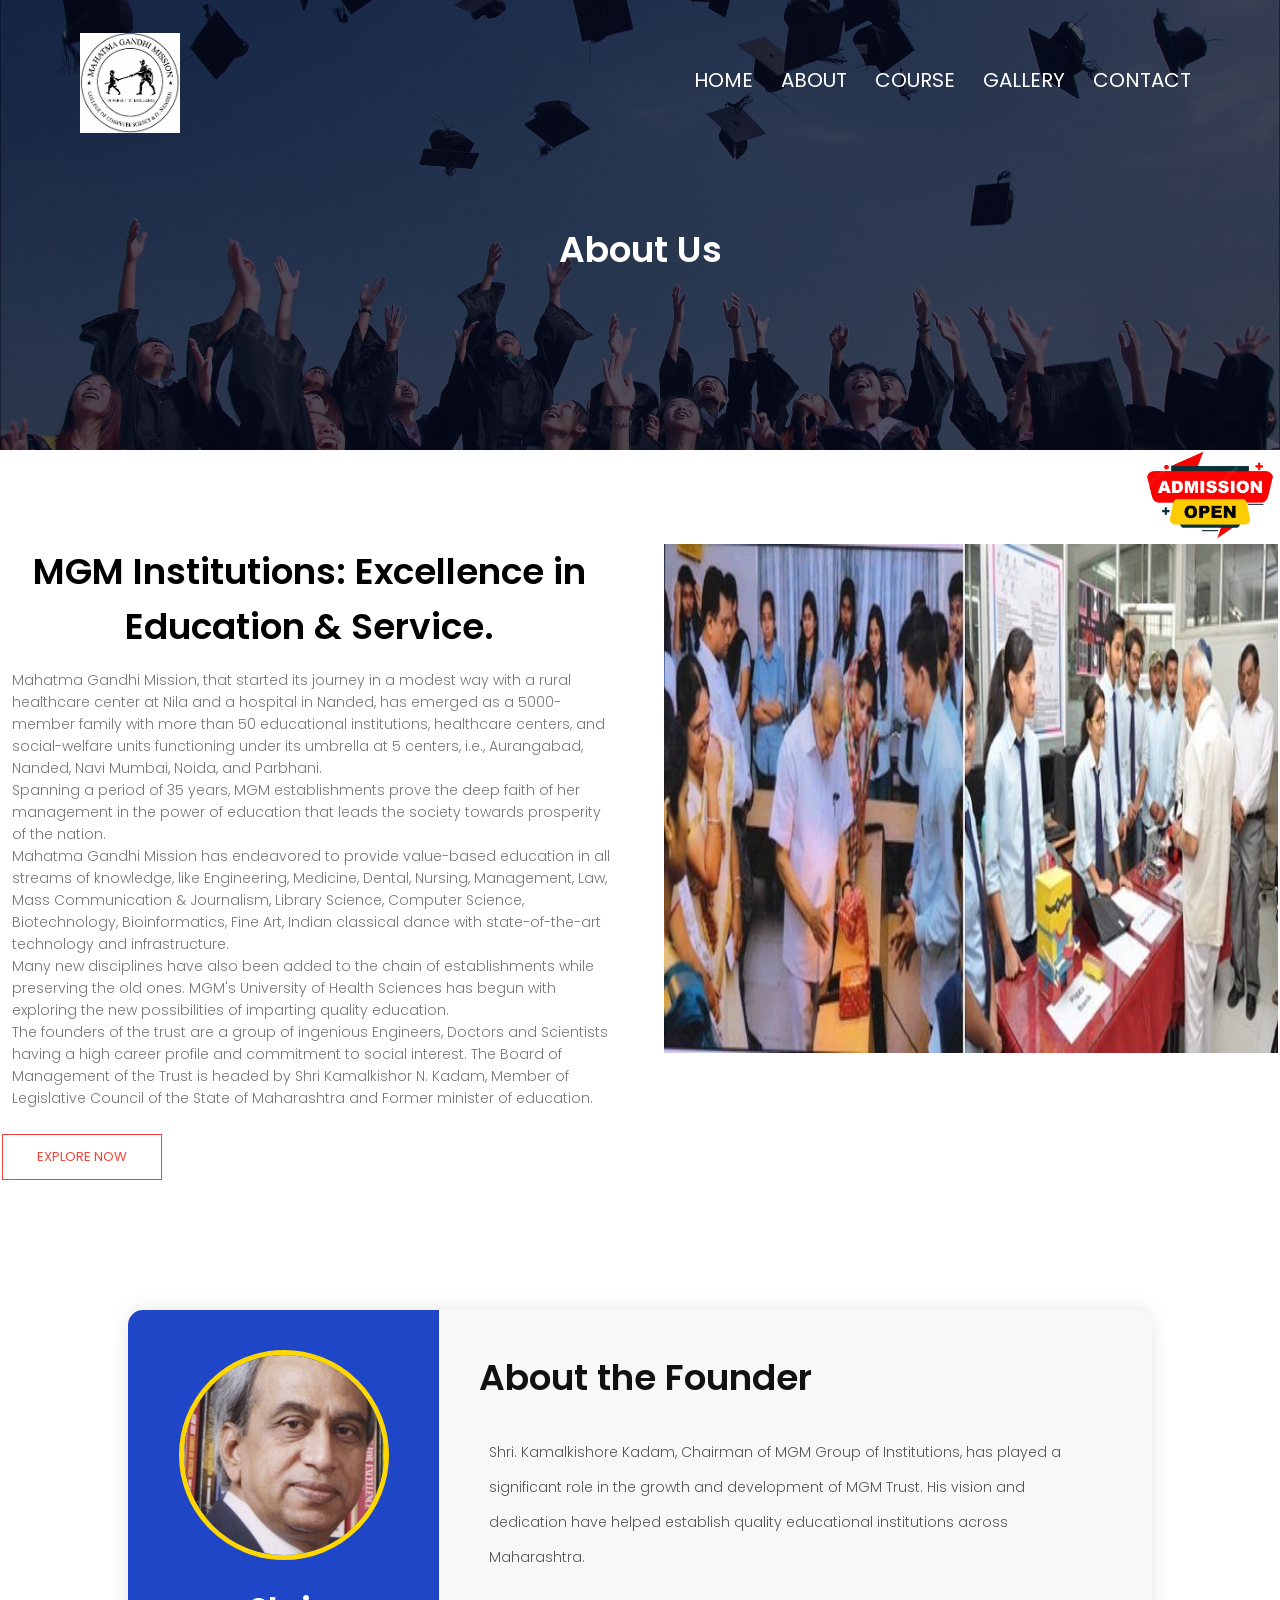
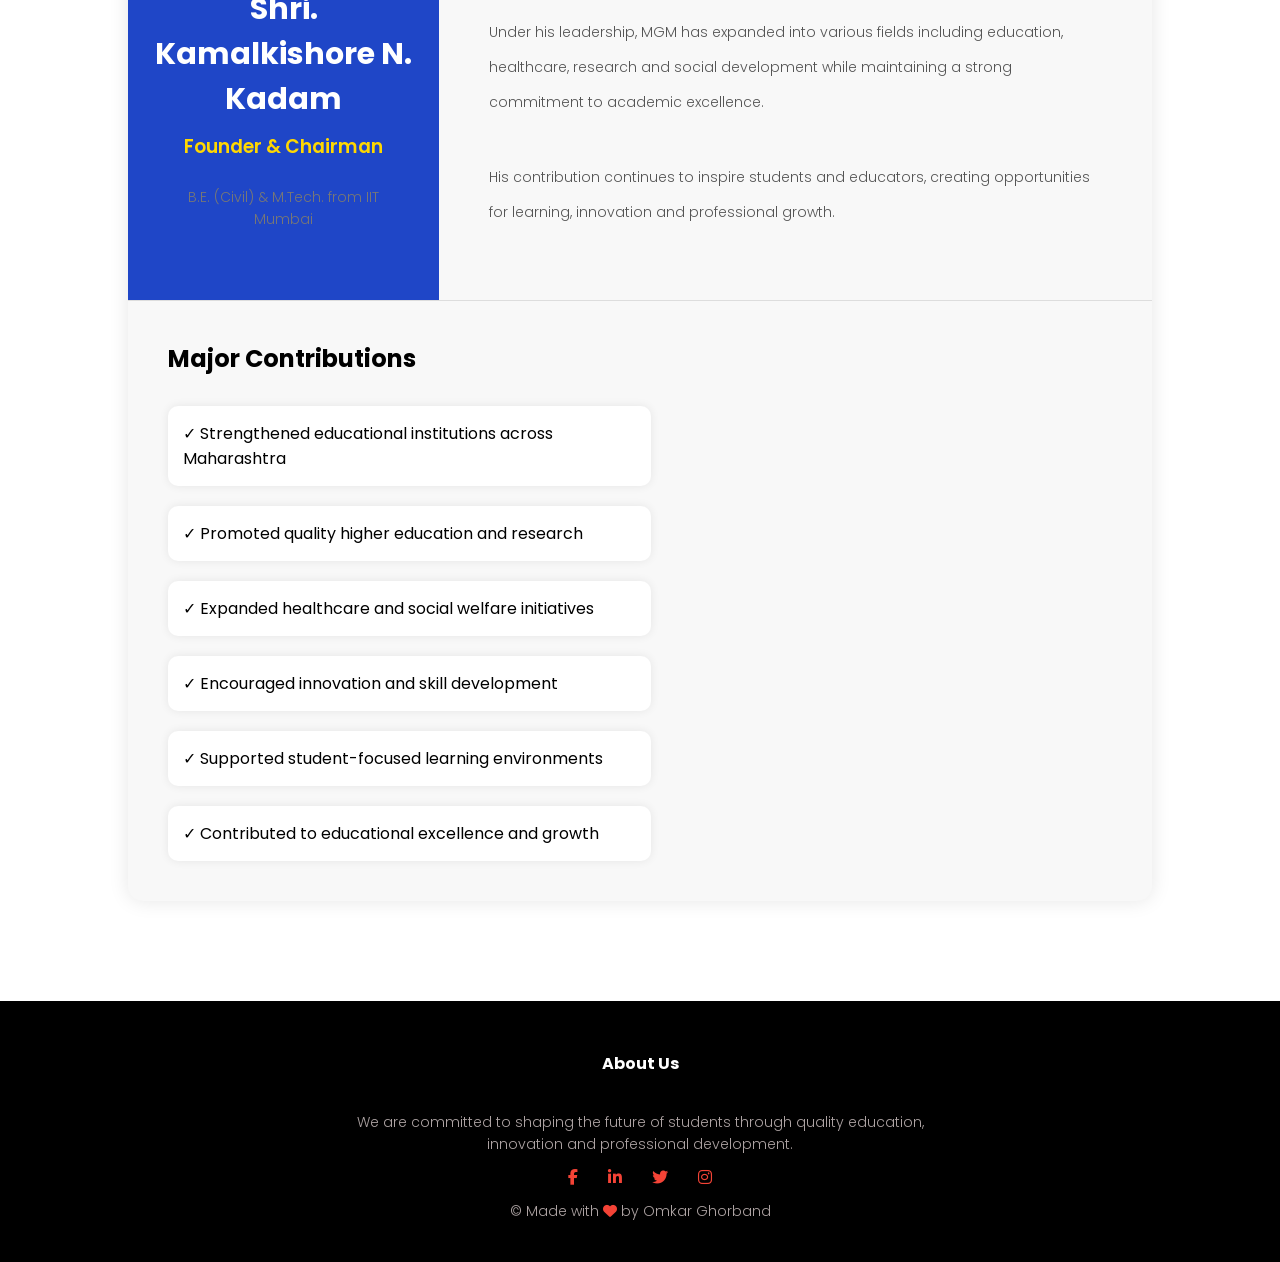
==== about.html @ 859e4758 "Add files via upload Initial website upload" ====
<!DOCTYPE html>
<html lang="en">
<head>
    <meta charset="UTF-8">
    <meta name="viewport" content="width=device-width, initial-scale=1.0">
    <title>Collage Website</title>
    <link rel="stylesheet" href="style.css">
    <link rel="preconnect" href="https://fonts.googleapis.com">
<link rel="preconnect" href="https://fonts.gstatic.com" crossorigin>
<link href="https://fonts.googleapis.com/css2?family=Poppins:ital,wght@0,100;0,200;0,300;0,400;0,500;0,600;0,700;0,800;0,900;1,100;1,200;1,300;1,400;1,500;1,600;1,700;1,800;1,900&family=Roboto:ital,wght@0,100..900;1,100..900&display=swap" rel="stylesheet">
 
<link rel="stylesheet"
    href="https://cdnjs.cloudflare.com/ajax/libs/font-awesome/6.5.1/css/all.min.css">
</head>
    <body>

        <section class="sub-header">

            <nav>

                <a href="index.html"><img src="images/logo.png"></a>

                <div class="nav-links" id="navLinks">

                    <i class="fa fa-times" onclick="hideMenu()"></i>

                    <ul>
                    <li><a href="index.html">HOME</a></li>
                        <li><a href="about.html">ABOUT</a></li>
                        <li><a href="courses.html">COURSE</a></li>
                        <li><a href="gallery.html">GALLERY</a></li>
                        <li><a href="contact.html">CONTACT</a></li>
                    </ul>

                </div> 

                <i class="fa fa-bars" onclick="showMenu()"></i>
            
            </nav>
            <H1>
                About Us
            </H1>

        </section>



            <!------------- About Us Section ------------->

        <section class="abour-us">

            <div class="row">

                <div class="about-col">

                    <h1>
                    MGM Institutions: Excellence in Education & Service.

                    </h1>

                    <p>
                        Mahatma Gandhi Mission, that started its journey in a modest way with a rural healthcare center at Nila and a hospital in Nanded, has emerged as a 5000-member family with more than 50 educational institutions, healthcare centers, and social-welfare units functioning under its umbrella at 5 centers, i.e., Aurangabad, Nanded, Navi Mumbai, Noida, and Parbhani.<br>

                        Spanning a period of 35 years, MGM establishments prove the deep faith of her management in the power of education that leads the society towards prosperity of the nation.
                        <br>
                        Mahatma Gandhi Mission has endeavored to provide value-based education in all streams of knowledge, like Engineering, Medicine, Dental, Nursing, Management, Law, Mass Communication & Journalism, Library Science, Computer Science, Biotechnology, Bioinformatics, Fine Art, Indian classical dance with state-of-the-art technology and infrastructure.
                        <br>
                        Many new disciplines have also been added to the chain of establishments while preserving the old ones. MGM's University of Health Sciences has begun with exploring the new possibilities of imparting quality education.
                        <br>
                        The founders of the trust are a group of ingenious Engineers, Doctors and Scientists having a   high career profile and commitment to social interest. The Board of Management of the Trust is headed by Shri Kamalkishor N. Kadam, Member of Legislative Council of the State of Maharashtra and Former minister of education.
                    </p>

                        <a href="" class="know-more-btn red-btn">EXPLORE NOW</a>

                </div>

                <div class="about-col">

                    <img src="images/about2.jpg" >

                </div>

            </div>

        </section>




        <section class="founder">

                <div class="founder-top">

                    <div class="founder-left">

                        <img src="images/chairman.jpg" alt="Founder">

                        <h2>Shri. Kamalkishore N. Kadam</h2>

                        <h3>Founder & Chairman</h3>

                        <p>B.E. (Civil) & M.Tech. from IIT Mumbai</p>

                    </div>

                    <div class="founder-right">

                        <h1>About the Founder</h1>

                        <p>
                            Shri. Kamalkishore Kadam, Chairman of MGM Group of Institutions,
                            has played a significant role in the growth and development of MGM Trust.
                            His vision and dedication have helped establish quality educational
                            institutions across Maharashtra.
                        </p>

                        <p>
                            Under his leadership, MGM has expanded into various fields including
                            education, healthcare, research and social development while maintaining
                            a strong commitment to academic excellence.
                        </p>

                        <p>
                            His contribution continues to inspire students and educators,
                            creating opportunities for learning, innovation and professional growth.
                        </p>

                    </div>

                </div>

                <div class="founder-bottom">

                    <h2>Major Contributions</h2>

                    <div class="contribution-row">

                        <div class="contribution-box">
                            ✓ Strengthened educational institutions across Maharashtra
                        </div>

                        <div class="contribution-box">
                            ✓ Promoted quality higher education and research
                        </div>

                        <div class="contribution-box">
                            ✓ Expanded healthcare and social welfare initiatives
                        </div>

                        <div class="contribution-box">
                            ✓ Encouraged innovation and skill development
                        </div>

                        <div class="contribution-box">
                            ✓ Supported student-focused learning environments
                        </div>

                        <div class="contribution-box">
                            ✓ Contributed to educational excellence and growth
                        </div>

                    </div>

                 </div>

        </section>




                <!--------------  Footer  -------------->



        <section class="footer">

            <h4>
                About Us
            </h4>

            <p>
                We are committed to shaping the future of students through
                quality education,<br> innovation and professional development.
            </p>

            <div class="icons">
                <a href="#"><i class="fa-brands fa-facebook-f"> </i></a>
                <a href="#"><i class="fa-brands fa-linkedin-in"></i></a>
                <a href="#"><i class="fa-brands fa-twitter"></i></a>
                <a href="#"><i class="fa-brands fa-instagram"></i></a>
            </div>

            <p>&copy; Made with <i class="fa fa-heart"></i> by Omkar Ghorband</p>

        </section>



                <!-------- Addmission Open From ---------->
                

    <a href="https://docs.google.com/forms/d/e/1FAIpQLSfLEgPGI5tbvpeuGLQ9m9pG36DkP4umeqn62CsZSmqAkd-Png/viewform" target="_blank">

        <img src="images/addmission.png" class="admission-fixed">

    </a>



        <!-----Javascript for Toggle Menu----->
        
        <script>
            var navLinks = document.getElementById("navLinks")

            function showMenu() {
                navLinks.style.right = "0";
            }

            function hideMenu() {
                navLinks.style.right = "-200px";
            }
        </script>
    </body>
</html>
---- style.css ----
* {
    margin: 0;
    padding: 0;
    font-family: "Poppins", sans-serif;
}

.header {
   min-height: 100vh;
   width: 100%; 
   background-image: linear-gradient(rgba(4,9,30,0.7),rgba(4,9,30,0.7)),url(images/mgm.webp);
   background-size: cover;
   background-position: center;
   position: relative;
}
nav {
    display: flex;
    padding: 2% 6%;
    justify-content: space-between;
    align-items: center;
}
nav img {
    width: 100px;
    margin: 2px;
    position: relative;
    top: 5px;
    left: 1px;

}
.nav-links {
    flex: 1;
    text-align: right;

}
.nav-links ul li {
    list-style: none;
    display: inline-block;
    padding: 8px 12px;
    position: relative;
    top: 0px;
}
.nav-links ul li a {
    color: #fff;
    text-decoration: none;
    font-size: 20px;
   
}
.nav-links ul li::after {
    content: '';
    width: 0%;
    height: 2px;
    background: #f44336;
    display: block;
    margin: auto;
    transition: 0.5s;
}
.nav-links ul li:hover::after {
    width: 100%;

}
.text-box {
    width: 90%;
    color: #fff;
    position: absolute;
    top: 50%;
    left: 50%;
    transform: translate(-50%,-50%);
    text-align: center;
}
.text-box h1 {
    font-size: 45px;
}

.text-box p {
    margin: 10px 0 40px;
    font-size: 16px;
    color: white;
}

.know-more-btn {
    display: inline-block;
    text-decoration: none;
    color: white;
    border: 1px solid white;
    padding: 12px 34px;
    font-size: 13px;
    background: transparent;
    position: relative;
    cursor: pointer;
}
.know-more-btn:hover {
    border: 1px solid orangered;
    background:orangered;
    transition: 0.8s;
}

nav .fa{
    display: none;
}

@media(max-width: 700px) {
    .text-box h1{
        font-size: 20px;
    }

    .text-box p {
    margin: 10px 0 40px;
    font-size: 10px;
    color: white;
    }

    .nav-links ul li {
        display: block;
    }

    .nav-links {
        position: fixed;
        background:#f44336;
        height: 100vh;
        width: 200px;
        top: 0;
        right: -200px;
        text-align: left;
        z-index: 2;
        transition: 0.5s;
    }

    nav .fa {
        display: block;
        color: white;
        margin: 10px;
        font-size: 22px;
        cursor: pointer;
    }
    .nav-links ul {
        padding: 30px;
    }

}


        /*--------- Course --------*/

.course {
    width: 80%;
    margin: auto;
    text-align: center;
    padding-top: 100px;
}
h1 {
    font-size: 36px;
    font-weight: 600;
}

p{
    color: #777;
    font-size: 14px;
    font-weight: 300;
    line-height: 22px;
    padding: 10px;
}


.row {
    margin-top: 5%;
    display: flex;
    justify-content: space-between;
}
.course-col {
    flex-basis: 31%;
    background: #fff3f3;
    border-radius: 10px;
    margin-bottom: 5%;
    padding: 20px 12px;
    box-sizing: border-box;
    transition: 0.5s;

}
h3{
    text-align: center;
    font-weight: 600;
    margin: 10px 0;
}
.course-col:hover {
    box-shadow: 0 0 20px 0px rgba(0, 0, 0, 0.3);
}

@media(max-width: 700px) {
    .row {
        flex-direction: column;
    }
    
}


        /*-------Campus------*/

.campus {
    width: 80%;
    margin: auto;
    text-align: center;
    padding-top: 50px;
}
.campus-col {
    flex-basis: 32%;
    border-radius: 10px;
    margin-bottom: 30px;
    position: relative;
    overflow: hidden;
}
.campus-col img {
    width: 100%;
    display: block;
    
}

.img-effect {
    background: transparent;
    height: 100%;
    width: 100%;
    position: absolute;
    top: 0;
    left: 0;
    transition: 0.5s;
}

.img-effect:hover {
    background:rgb(220, 0, 0, 0.5); ;
}

.img-effect h3 {
    width: 100%;
    font-weight: 500;
    color: #fff;
    font-size: 26px;
    bottom: 0;
    left: 50%;
    transform: translate(-50%);
    position: absolute;
    opacity: 0;
    transition: 0.5s;
}
.img-effect:hover h3 {
    bottom: 49%;
    opacity: 1;
}

.facilities {
    width: 80%;
    margin: auto;
    text-align: center;
    padding-top: 100px;
} 

.facilities-col {
    flex-basis: 31%;
    border-radius: 10px;
    margin-bottom: 5%;
    text-align: left;

}

.facilities-col img {
    width: 100%;
    height: 250px;
    border-radius: 10px;
}


             /*-------- Feedback--------*/
    

.feedback {
    width: 80%;
    margin: auto;
    padding-top: 100px;
    text-align: center;
}

.feedback-col {
    flex-basis: 44%;
    border-radius: 10px;
    margin-bottom: 5%;
    text-align: left;
    background: #fff3f3;
    padding: 25px;
    cursor: pointer;
    display: flex;
}

.feedback-col img {
    height: 40px;
    margin-left: 5px;
    margin-right: 30px;
    border-radius: 50%;
}

.feedback-col p {
    padding: 0;

}

.feedback-col h3 {
    margin-top: 15px;
    text-align: left;
}

.feedback-col .fa {
    color: #f44336;
}

@media(max-width: 700px) {
    .feedback-col img {
        margin-left: 5px;
        margin-right: 30px;
}

}


        /* -------- Call To Action --------- */

.cta {
    margin: 100px auto;
    width: 80%;
    background-image: linear-gradient(rgba(0,0,0,0.7),rgba(0,0,0,0.7)),url(images/cta.jpg);
    background-position: center;
    background-size: cover;
    border-radius: 10px;
    text-align:center;
    padding: 100px 0;
}
.cta h1 {
    color: #fff;
    margin-bottom: 40px;
    padding: 0;
}

@media(max-width: 700px) {
    .cta h1{
        font-size: 20px;
    }

}



        /*-------  Footer -------*/


.footer {
    width: 100%;
    text-align: center;
    padding: 30px 0;
    background-color: black;

   

}

.footer h4 {
    margin-bottom: 25px;
    margin-top: 20px;
    font-weight: 700;
    color: white;
}
.footer p{
    color: rgb(172, 162, 162);
}


.icons .fa-brands {
    color: #f44336;
    margin: 0 13px;
    cursor: pointer;
    padding: 18ox 0;
}

.fa-heart {
    color: #f44336;
}


         /*----------- About Us Section -----------*/


.sub-header {
    height: 50vh;
    width: 100%;
    background-image: linear-gradient(rgba(4,9,30,0.7),rgba(4,9,30,0.7)),url(images/background.jpg);
    
    background-size: cover;
    background-position: center;
    text-align: center;
    color: white;
}
.sub-header h1{
    margin-top: 60px;
}

.about-us {
    width: 80%;
    margin: auto;
    padding-top: 80px;
    padding-bottom: 50px;
}

.about-col {
    flex-basis: 48%;
    padding: 30px 2px;
}

.about-col img {
    width: 100%;
    height: 80%;
   
}

.about-col h1 {
    padding-top: 0;
    text-align: center;
}

.about-col p {
    padding: 15px 0 25px 10px;
}

.red-btn {
    border: 1px solid #f44336;
    background: transparent;
    color: #f44336;
}

.red-btn:hover {
    color: white;
}

/* Founder Section */

.founder{
    width: 80%;
    margin: 100px auto;
    background: #f8f8f8;
    border-radius: 15px;
    overflow: hidden;
    box-shadow: 0 0 20px rgba(0,0,0,0.1);
}

.founder-top{
    display: flex;
}

.founder-left{
    width: 30%;
    background: #1f46c7;
    text-align: center;
    padding: 40px 20px;
    color: white;
}

.founder-left img{
    width: 200px;
    height: 200px;
    border-radius: 50%;
    border: 5px solid gold;
    object-fit: cover;
}

.founder-left h2{
    margin-top: 20px;
    font-size: 30px;
}

.founder-left h3{
    margin-top: 10px;
    color: gold;
}

.founder-left p{
    margin-top: 15px;
}

.founder-right{
    width: 70%;
    padding: 40px;
}

.founder-right h1{
    margin-bottom: 20px;
    color: #111;
}

.founder-right p{
    line-height: 35px;
    color: #555;
    margin-bottom: 20px;
}

.founder-bottom{
    padding: 40px;
    border-top: 1px solid #ddd;
}

.founder-bottom h2{
    margin-bottom: 30px;
}

.contribution-row{
    display: flex;
    flex-wrap: wrap;
    gap: 20px;
}

.contribution-box{
    width: 48%;
    background: white;
    padding: 15px;
    border-radius: 10px;
    box-shadow: 0 0 10px rgba(0,0,0,0.08);
    transition: 0.3s;
}

.contribution-box:hover{
    transform: translateY(-5px);
}

/* Founder Responsive */

@media(max-width: 700px){

    .founder{
        width: 90%;
    }

    .founder-top{
        flex-direction: column;
    }

    .founder-left{
        width: 100%;
    }

    .founder-right{
        width: 100%;
        padding: 25px;
    }

    .founder-left img{
        width: 150px;
        height: 150px;
    }

    .founder-left h2{
        font-size: 20px;
    }

    .founder-right h1{
        font-size: 28px;
    }

    .founder-right p{
        line-height: 28px;
        font-size: 15px;
    }

    .founder-bottom{
        padding: 25px;
    }

    .contribution-row{
        flex-direction: column;
    }

    .contribution-box{
        width: 100%;
    }

}




        /*---------- Gallery ----------*/

.gallery{
    width: 90%;
    margin: 80px auto;
}

.gallery-container{
    display: grid;
    grid-template-columns: repeat(4, 1fr);
    gap: 25px;
}

.gallery-box{
    overflow: hidden;
    border-radius: 10px;
    box-shadow: 0 0 15px rgba(0,0,0,0.15);
}

.gallery-box h3{
    padding:15px;
    background:#0d47a1;
    color:white;
    font-size:18px;
}

.gallery-box img{
    width: 100%;
    height: 250px;
    display: block;
    object-fit: cover;
    transition: 0.5s;
}

.gallery-box:hover img{
    transform: scale(1.1);
}

/* Tablet */

@media(max-width: 768px){

    .gallery-container{
        grid-template-columns: repeat(2,1fr);
    }

}

/* Mobile */

@media(max-width: 480px){

    .gallery-container{
        grid-template-columns: 1fr;
    }

}


.location {
    width: 80%;
    margin: auto;
    padding: 80px 0;
}

.location iframe {
    width: 100%;
    border-radius: 10px;
}

.contact-us {
    width: 80%;
    margin: auto;
}

.contact-col {
    flex-basis: 48%;
    margin-bottom: 30px;
}

.contact-col div {
    display: flex;
    align-items: center;
    margin-bottom: 40px;
}

.contact-col div .fa-solid {
    font-size: 28px;
    color: #f44336;
    margin: 10px;
    margin-right: 30px;
}

.contact-col div p {
    padding: 0;
}

.contact-col div h5 {
    font-size: 20px;
    margin-bottom: 5px;
    color: #555;
    font-weight: 400;
}

.contact-col input, .contact-col textarea {
    width: 100%;
    padding: 15px;
    margin-bottom: 17px;
    outline: none;
    border: 1px solid #ccc;
    box-sizing: border-box;
}





/* Contact Form Premium Design */

.contact-col form{
    background: #fff;
    padding: 35px;
    border-radius: 15px;
    box-shadow: 0 5px 25px rgba(0,0,0,0.12);
    transition: 0.4s;
}

.contact-col form:hover{
    transform: translateY(-5px);
}

.contact-col input,
.contact-col textarea{
    border-radius: 8px;
    border: 1px solid #ddd;
    transition: 0.3s;
    font-size: 15px;
}

.contact-col input:focus,
.contact-col textarea:focus{
    border: 1px solid #f44336;
    box-shadow: 0 0 10px rgba(244,67,54,0.2);
}

.contact-col textarea{
    resize: none;
    min-height: 170px;
}

.red-btn{
    transition: 0.4s;
}

.red-btn:hover{
    transform: translateY(-3px);
    box-shadow: 0 5px 15px rgba(244,67,54,0.3);



}
        /*----------- Addmission Form section -----------*/



.admission-fixed{
    position: fixed;
    right: 0;
    top: 55%;
    transform: translateY(-50%);
    width: 140px;
    z-index: 9999;

    animation: float 2s ease-in-out infinite;
    transition: 0.4s;
}

.admission-fixed:hover{
    transform: translateY(-50%) scale(1.08);
}

@keyframes float{
    0%{
        margin-top:0;
    }

    50%{
        margin-top:-10px;
    }

    100%{
        margin-top:0;
    }
}
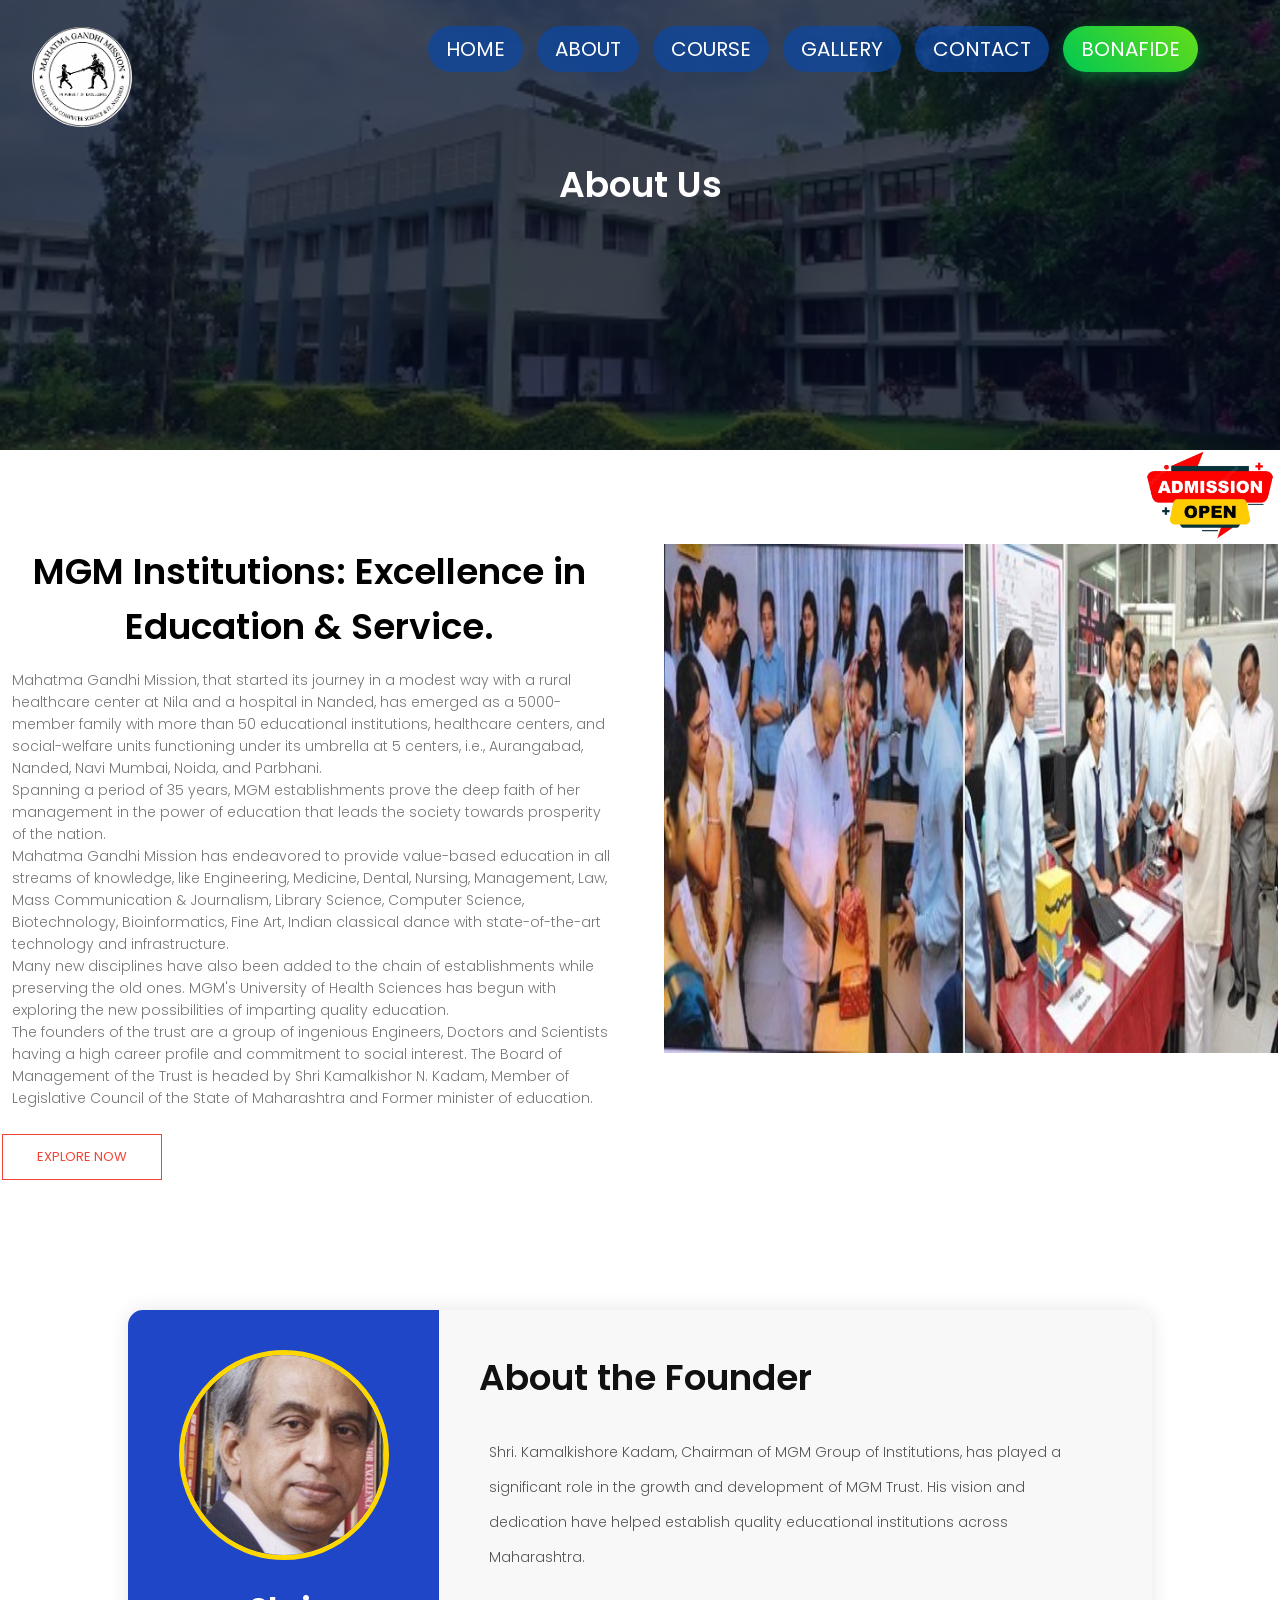
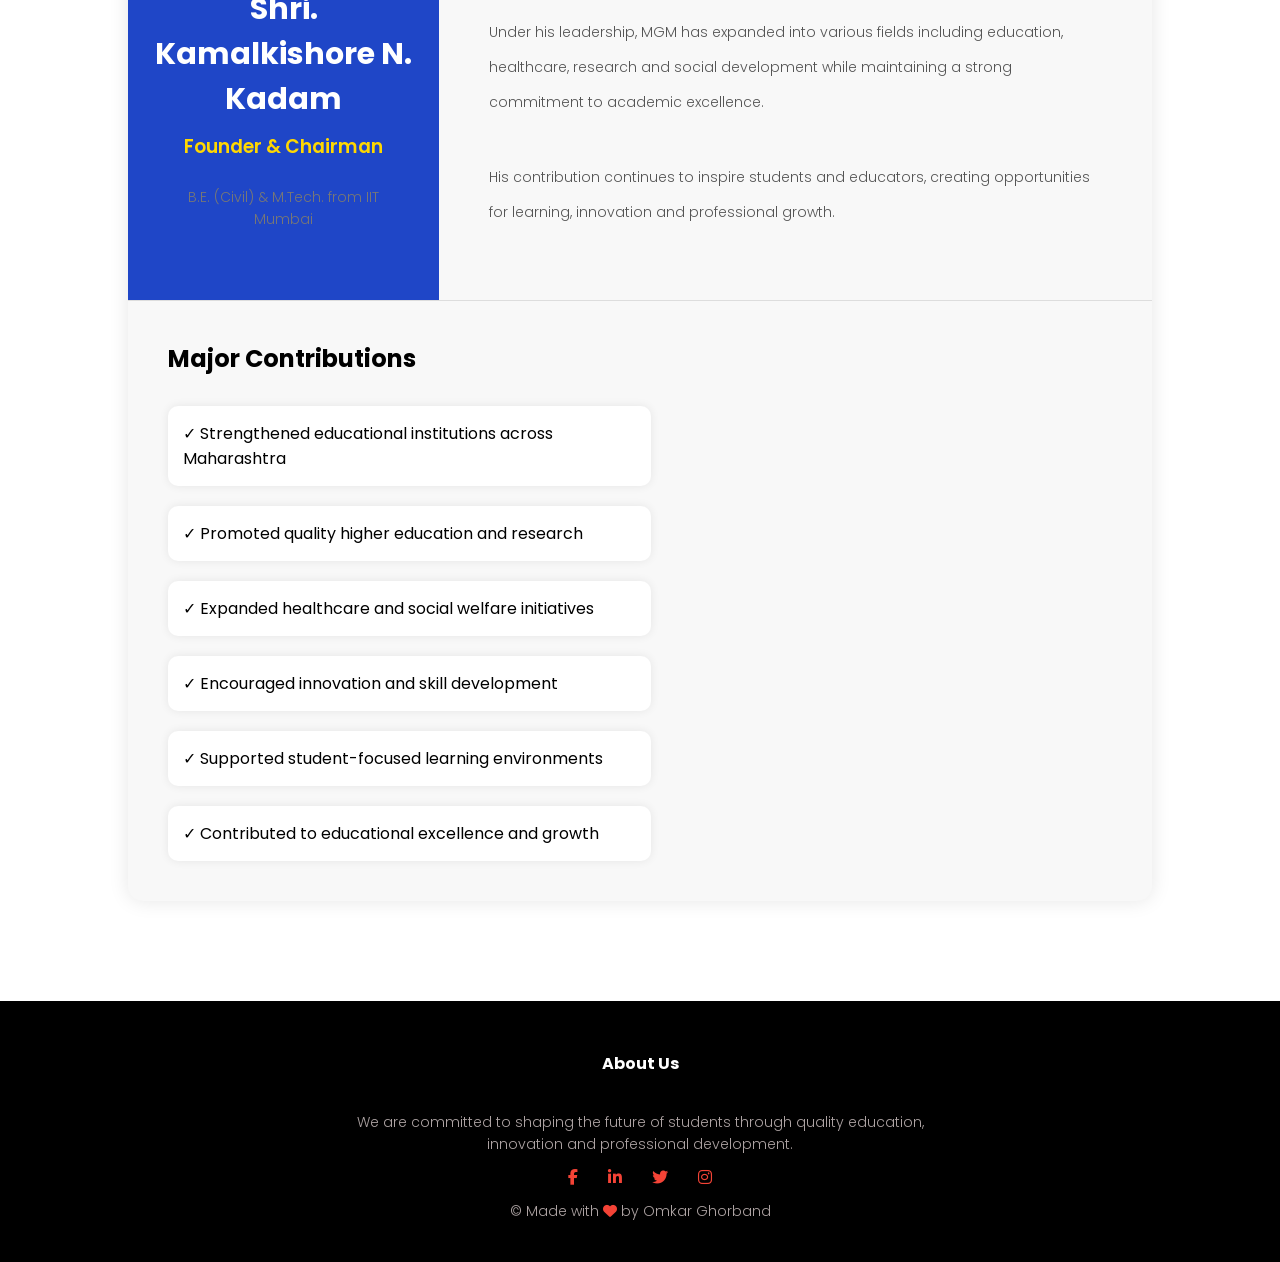
==== commit a4e31899: "Update about.html" ====
--- a/about.html
+++ b/about.html
@@ -25,11 +25,16 @@
                     <i class="fa fa-times" onclick="hideMenu()"></i>
 
                     <ul>
-                    <li><a href="index.html">HOME</a></li>
+                        <li><a href="index.html">HOME</a></li>
                         <li><a href="about.html">ABOUT</a></li>
                         <li><a href="courses.html">COURSE</a></li>
                         <li><a href="gallery.html">GALLERY</a></li>
                         <li><a href="contact.html">CONTACT</a></li>
+                        <li style="background: linear-gradient(45deg,#00c853,#64dd17);
+                        border-radius:25px;
+                        padding:8px 18px;
+                        box-shadow:0 4px 15px rgba(0,200,83,0.4);"><a href="bonafide.html">BONAFIDE</a></li>
+                        
                     </ul>
 
                 </div> 
--- a/style.css
+++ b/style.css
@@ -5,7 +5,7 @@
 }
 
 .header {
-   min-height: 100vh;
+   min-height: 80vh;
    width: 100%; 
    background-image: linear-gradient(rgba(4,9,30,0.7),rgba(4,9,30,0.7)),url(images/mgm.webp);
    background-size: cover;
@@ -17,18 +17,25 @@
     padding: 2% 6%;
     justify-content: space-between;
     align-items: center;
-}
+   
+   
+}
+
 nav img {
     width: 100px;
     margin: 2px;
-    position: relative;
-    top: 5px;
-    left: 1px;
+    position: absolute;
+    top: 25px;
+    left: 30px;
+
+
+    border-radius: 50px;
 
 }
 .nav-links {
     flex: 1;
     text-align: right;
+    
 
 }
 .nav-links ul li {
@@ -37,6 +44,11 @@
     padding: 8px 12px;
     position: relative;
     top: 0px;
+    background: rgba(13, 71, 161, 0.75);
+    padding: 8px 18px;
+    border-radius: 25px;
+    margin: 0 5px;
+    transition: 0.4s;
 }
 .nav-links ul li a {
     color: #fff;
@@ -44,24 +56,27 @@
     font-size: 20px;
    
 }
-.nav-links ul li::after {
-    content: '';
-    width: 0%;
-    height: 2px;
-    background: #f44336;
-    display: block;
-    margin: auto;
-    transition: 0.5s;
-}
-.nav-links ul li:hover::after {
-    width: 100%;
-
-}
+
+
+
+.nav-links ul li:hover {
+   
+    background: #1565c0;
+    transform: translateY(-4px);
+}
+
+
+
+
+
+
+
+
 .text-box {
     width: 90%;
     color: #fff;
     position: absolute;
-    top: 50%;
+    top: 65%;
     left: 50%;
     transform: translate(-50%,-50%);
     text-align: center;
@@ -72,7 +87,7 @@
 
 .text-box p {
     margin: 10px 0 40px;
-    font-size: 16px;
+    font-size: 18px;
     color: white;
 }
 
@@ -104,17 +119,29 @@
 
     .text-box p {
     margin: 10px 0 40px;
-    font-size: 10px;
+    font-size: 12px;
     color: white;
     }
 
+  
     .nav-links ul li {
         display: block;
-    }
+         background: transparent !important;
+        border-radius: 0 !important;
+        margin: 0 !important;
+        box-shadow: none !important;
+        padding: 8px 12px !important;
+        
+    }
+    
 
     .nav-links {
         position: fixed;
-        background:#f44336;
+        background: linear-gradient(
+            135deg,
+            #1e3c72,
+            #2a5298
+        );
         height: 100vh;
         width: 200px;
         top: 0;
@@ -133,6 +160,14 @@
     }
     .nav-links ul {
         padding: 30px;
+    }
+    nav img {
+        position: absolute;
+        top: 10px;
+        left: 10px;
+        border-radius: 50px;
+        width: 80px;
+
     }
 
 }
@@ -386,7 +421,7 @@
 .sub-header {
     height: 50vh;
     width: 100%;
-    background-image: linear-gradient(rgba(4,9,30,0.7),rgba(4,9,30,0.7)),url(images/background.jpg);
+    background-image: linear-gradient(rgba(4,9,30,0.7),rgba(4,9,30,0.7)),url(images/gallery9.png);
     
     background-size: cover;
     background-position: center;
@@ -672,6 +707,35 @@
     margin-right: 30px;
 }
 
+
+.bonafide-btn{
+  display: inline-block;
+    text-decoration: none;
+    color: orangered;
+    border: 1px solid orangered;
+    padding: 12px 34px;
+    font-size: 13px;
+    background: transparent;
+    position: relative;
+    cursor: pointer;
+
+}
+
+
+.bonafide-btn:hover {
+    border: 1px solid orangered;
+    background:orangered;
+    transition: 0.8s;
+    color: white;
+    transform: translateY(-5px);
+}
+
+
+
+
+
+
+
 .contact-col div p {
     padding: 0;
 }
@@ -777,3 +841,70 @@
 
 
 
+
+
+/* Bonafide Form */
+
+.bonafide-form{
+    width: 80%;
+    margin: 80px auto;
+    text-align: center;
+}
+
+.bonafide-form h1{
+    font-size: 42px;
+    margin-bottom: 15px;
+}
+
+.bonafide-form p{
+    color: #777;
+    margin-bottom: 30px;
+}
+
+.bonafide-form form{
+    background: #fff;
+    padding: 35px;
+    border-radius: 15px;
+    box-shadow: 0 0 20px rgba(0,0,0,0.1);
+}
+
+.bonafide-form input,
+.bonafide-form select,
+.bonafide-form textarea{
+    width: 100%;
+    padding: 15px;
+    margin-bottom: 17px;
+    border: 1px solid #ccc;
+    border-radius: 5px;
+    outline: none;
+    font-size: 16px;
+}
+
+.bonafide-form input:focus,
+.bonafide-form select:focus,
+.bonafide-form textarea:focus{
+    border-color: #f44336;
+}
+
+.bonafide-form select{
+    cursor: pointer;
+}
+
+
+/* Responsive */
+
+@media(max-width:700px){
+
+    .bonafide-form{
+        width: 90%;
+    }
+
+    .bonafide-form h1{
+        font-size: 28px;
+    }
+
+    .bonafide-form form{
+        padding: 20px;
+    }
+
+}
